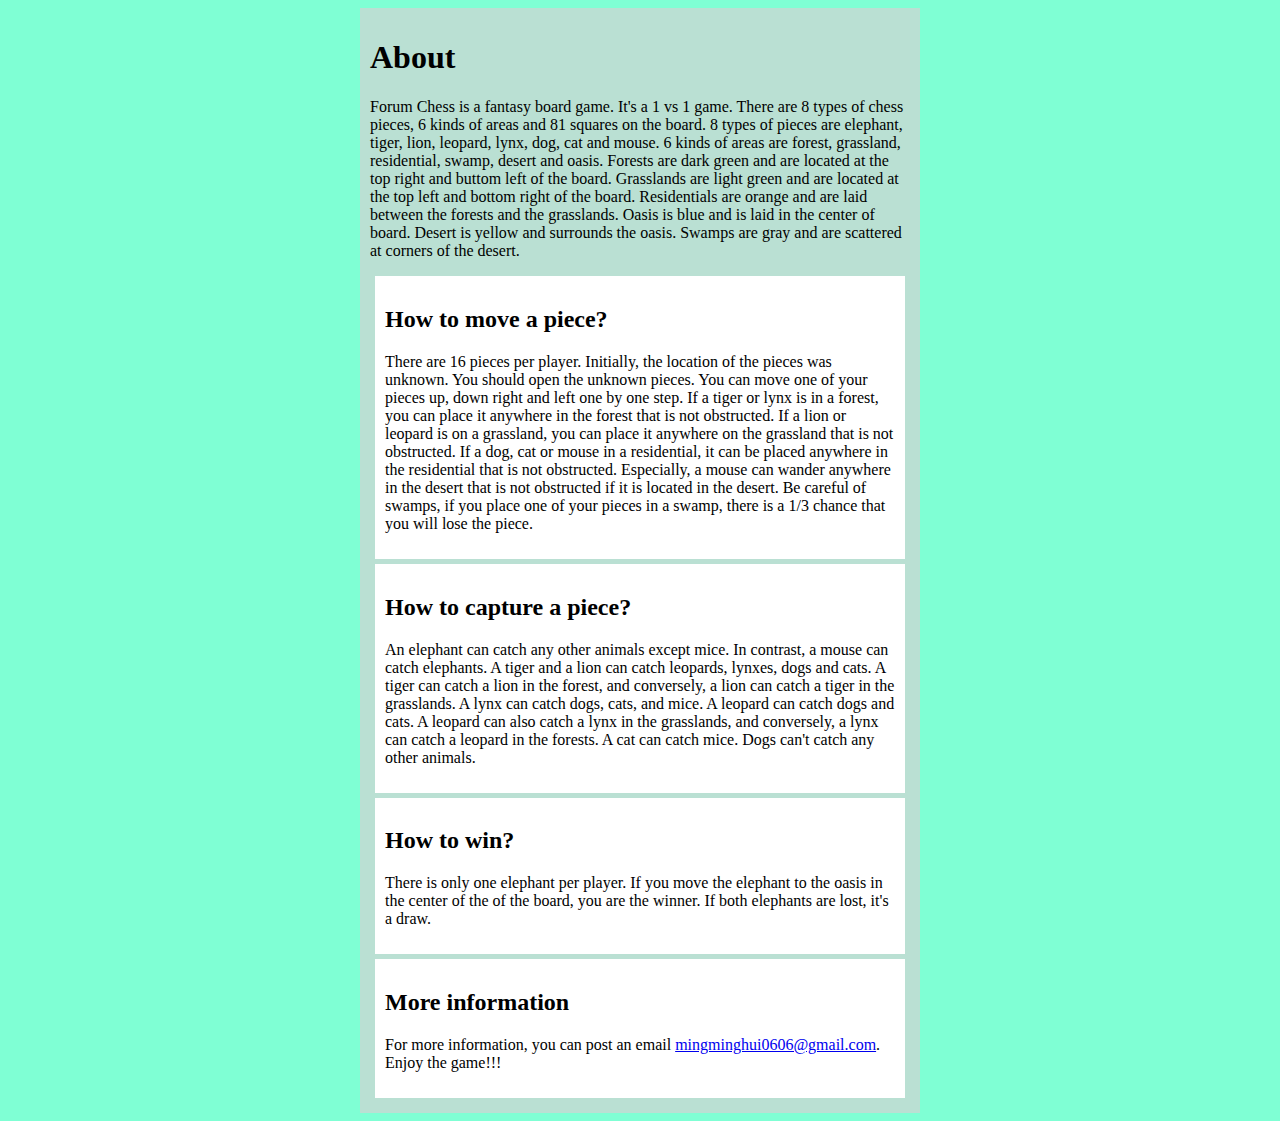
==== about.html @ a2f99c36 "Add files via upload" ====
<!DOCTYPE html>
<html lang="en">
    <head>
        <meta charset="UTF-8">
        <meta http-equiv="X-UA-Compatible" content="IE=edge">
        <meta name="viewport" content="width=device-width, initial-scale=1.0">
        <title>About</title>
        <link rel="stylesheet" href="about_style.css">
    </head>
    <body>
        <article class="all-articles">
            <h1>About</h1>
            <p>Forum Chess is a fantasy board game. It's a 1 vs 1 game.
                There are 8 types of chess pieces, 6 kinds of areas and 81 squares on the board.
                8 types of pieces are elephant, tiger, lion, leopard, lynx, dog, cat and mouse.
                6 kinds of areas are forest, grassland, residential, swamp, desert and oasis. Forests are dark
                green and are located at the top right and buttom left of the board. Grasslands are light green and are located
                at the top left and bottom right of the board. Residentials are orange and are laid between the forests and
                the grasslands. Oasis is blue and is laid in the center of board. Desert is yellow and surrounds the oasis.
                Swamps are gray and are scattered at corners of the desert.</p>
            <article class="article">
                <h2>How to move a piece?</h2>
                <p>There are 16 pieces per player. Initially, the location of the pieces was unknown.
                    You should open the unknown pieces. You can move one of your pieces up, down right and
                    left one by one step. If a tiger or lynx is in a forest, you can place it anywhere 
                    in the forest that is not obstructed. If a lion or leopard is on a grassland, you can place 
                    it anywhere on the grassland that is not obstructed. If a dog, cat or mouse in a residential, 
                    it can be placed anywhere in the residential that is not obstructed. Especially, a mouse can wander 
                    anywhere in the desert that is not obstructed if it is located in the desert. Be careful of swamps, 
                    if you place one of your pieces in a swamp, there is a 1/3 chance that you will lose the piece.</p>
            </article>
            <article class="article">
                <h2>How to capture a piece?</h2>
                <p>An elephant can catch any other animals except mice. In contrast, a mouse can catch elephants. 
                    A tiger and a lion can catch leopards, lynxes, dogs and cats. A tiger can catch a lion in 
                    the forest, and conversely, a lion can catch a tiger in the grasslands. A lynx can catch dogs, 
                    cats, and mice. A leopard can catch dogs and cats. A leopard can also catch a lynx in the 
                    grasslands, and conversely, a lynx can catch a leopard in the forests. A cat can catch mice. 
                    Dogs can't catch any other animals.</p>
            </article>
            <article class="article">
                <h2>How to win?</h2>
                <p>There is only one elephant per player. If you move the elephant to the oasis in the center of the
                    of the board, you are the winner. If both elephants are lost, it's a draw.</p>
            </article>
            <article class="article">
                <h2>More information</h2>
                <p>For more information, you can post an email <a href="mailto:mingminghui0606@gmail.com">mingminghui0606@gmail.com</a>. 
                Enjoy the game!!!</p>
            </article>
        </article>
    </body>
</html>
---- about_style.css ----
body {
    background-color: aquamarine;
}

.all-articles{
    margin: auto;
    width: 540px;
    padding: 10px;
    background-color: rgba(211, 211, 211, 0.7);
}

.article{
    margin: 5px;
    padding: 10px;
    background-color: white;
}
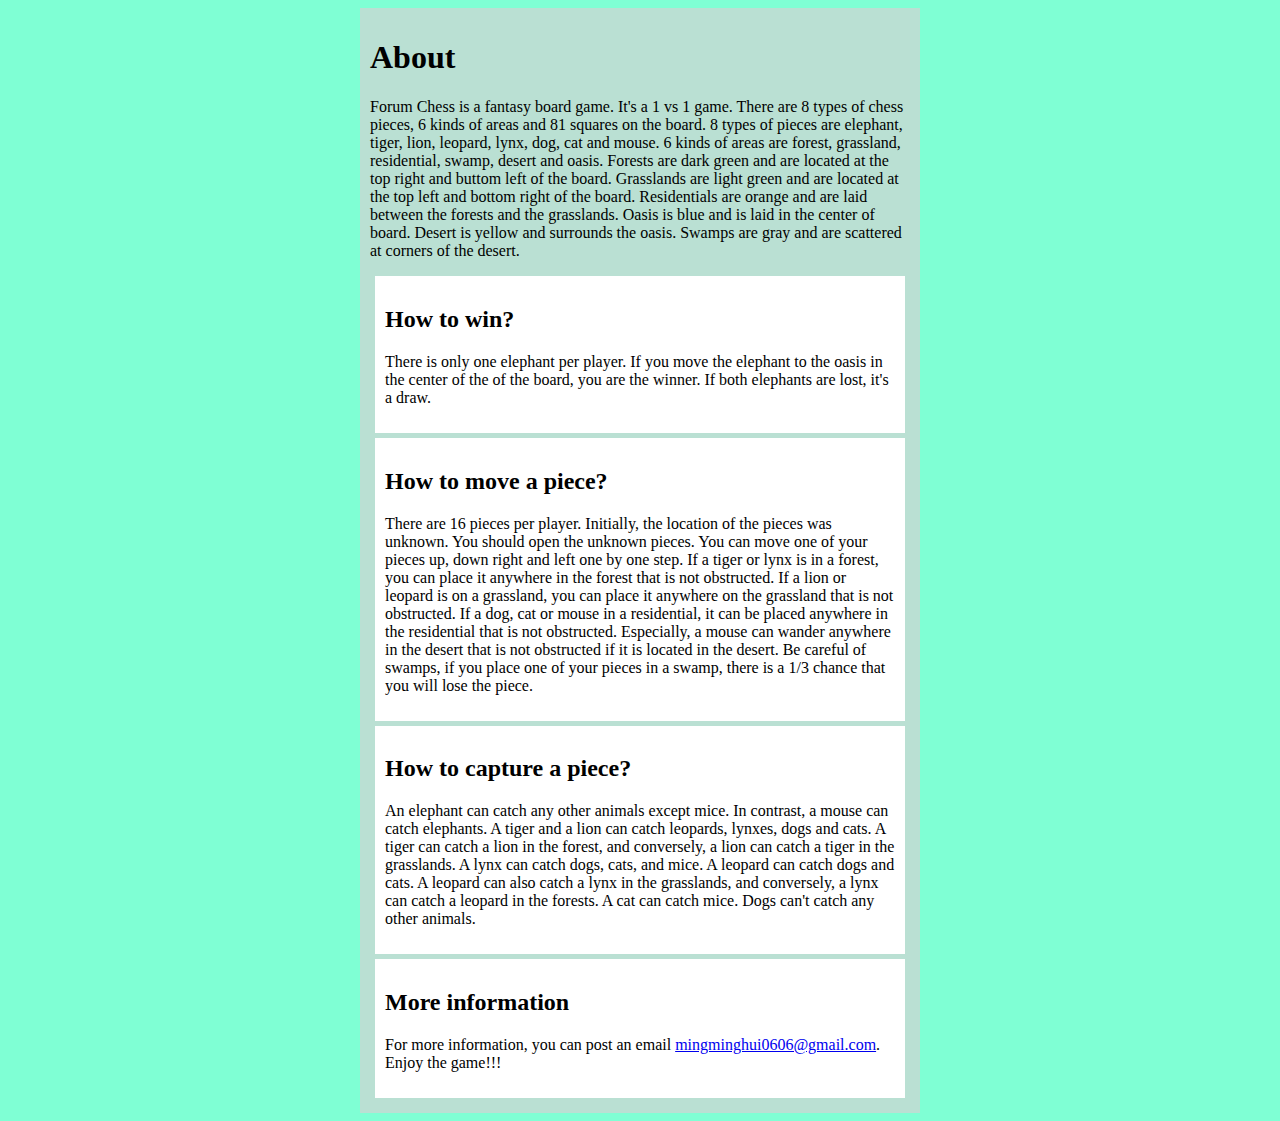
==== commit 0f8efc7b: "Update about.html" ====
--- a/about.html
+++ b/about.html
@@ -19,6 +19,11 @@
                 the grasslands. Oasis is blue and is laid in the center of board. Desert is yellow and surrounds the oasis.
                 Swamps are gray and are scattered at corners of the desert.</p>
             <article class="article">
+                <h2>How to win?</h2>
+                <p>There is only one elephant per player. If you move the elephant to the oasis in the center of the
+                    of the board, you are the winner. If both elephants are lost, it's a draw.</p>
+            </article>
+            <article class="article">
                 <h2>How to move a piece?</h2>
                 <p>There are 16 pieces per player. Initially, the location of the pieces was unknown.
                     You should open the unknown pieces. You can move one of your pieces up, down right and
@@ -39,15 +44,10 @@
                     Dogs can't catch any other animals.</p>
             </article>
             <article class="article">
-                <h2>How to win?</h2>
-                <p>There is only one elephant per player. If you move the elephant to the oasis in the center of the
-                    of the board, you are the winner. If both elephants are lost, it's a draw.</p>
-            </article>
-            <article class="article">
                 <h2>More information</h2>
                 <p>For more information, you can post an email <a href="mailto:mingminghui0606@gmail.com">mingminghui0606@gmail.com</a>. 
                 Enjoy the game!!!</p>
             </article>
         </article>
     </body>
-</html>+</html>
